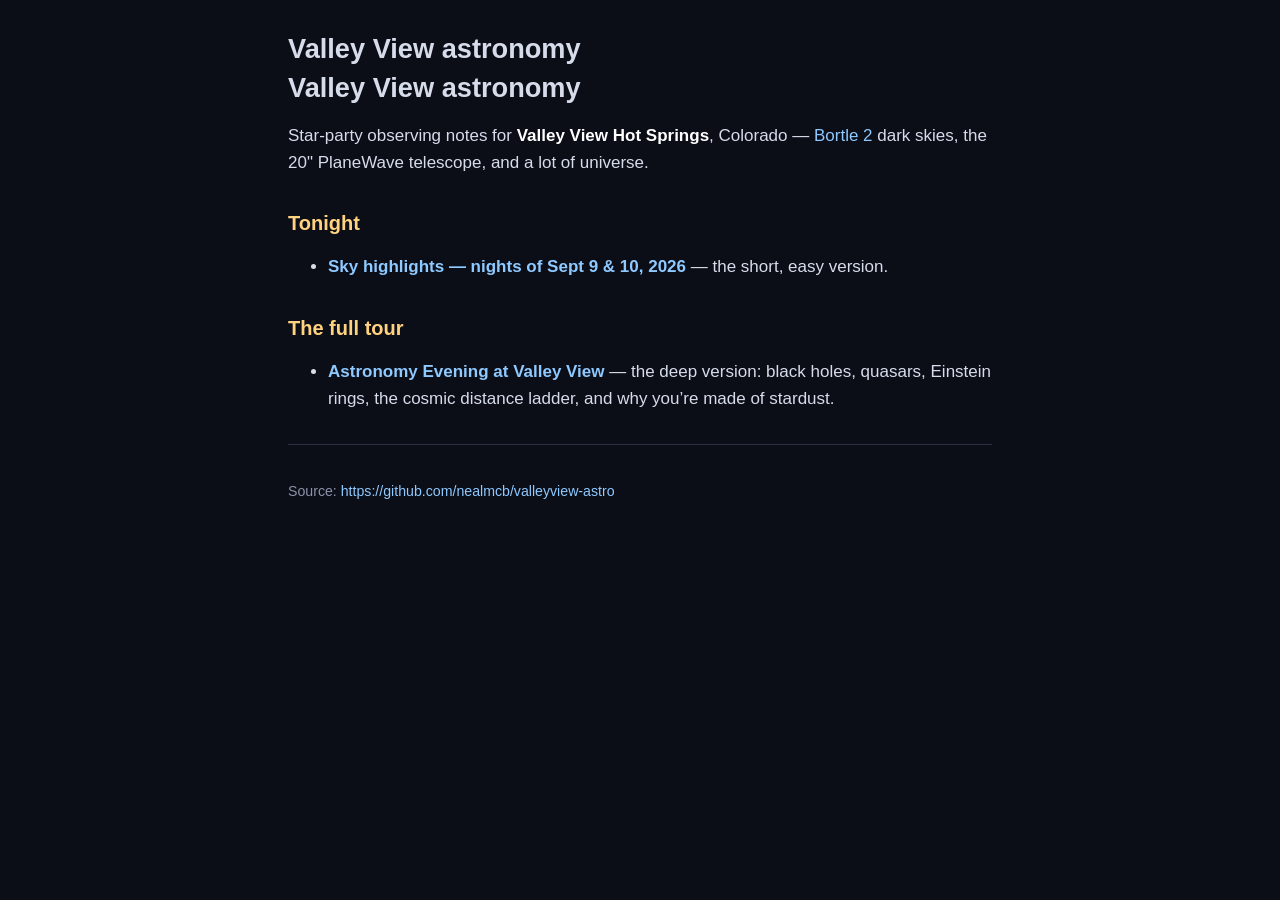
==== index.html @ 8d2835ee "Add Sept 9-10 2026 highlights, evening tour, and sky-timeline tool - vv20260909/highlights.md: short" ====
<!DOCTYPE html>
<html xmlns="http://www.w3.org/1999/xhtml" lang="" xml:lang="">
<head>
  <meta charset="utf-8" />
  <meta name="generator" content="pandoc" />
  <meta name="viewport" content="width=device-width, initial-scale=1.0, user-scalable=yes" />
  <title>Valley View astronomy</title>
  <style>
    code{white-space: pre-wrap;}
    span.smallcaps{font-variant: small-caps;}
    span.underline{text-decoration: underline;}
    div.column{display: inline-block; vertical-align: top; width: 50%;}
    div.hanging-indent{margin-left: 1.5em; text-indent: -1.5em;}
    ul.task-list{list-style: none;}
  </style>
  <link rel="stylesheet" href="assets/style.css" />
</head>
<body>
<header id="title-block-header">
<h1 class="title">Valley View astronomy</h1>
</header>
<h1 id="valley-view-astronomy">Valley View astronomy</h1>
<p>Star-party observing notes for <strong>Valley View Hot Springs</strong>, Colorado — <a href="https://en.wikipedia.org/wiki/Bortle_scale">Bortle 2</a> dark skies, the 20" PlaneWave telescope, and a lot of universe.</p>
<h2 id="tonight">Tonight</h2>
<ul>
<li><strong><a href="vv20260909/highlights.html">Sky highlights — nights of Sept 9 &amp; 10, 2026</a></strong> — the short, easy version.</li>
</ul>
<h2 id="the-full-tour">The full tour</h2>
<ul>
<li><strong><a href="astro-evening-vv.html">Astronomy Evening at Valley View</a></strong> — the deep version: black holes, quasars, Einstein rings, the cosmic distance ladder, and why you’re made of stardust.</li>
</ul>
<hr />
<p><small>Source: <a href="https://github.com/nealmcb/valleyview-astro" class="uri">https://github.com/nealmcb/valleyview-astro</a></small></p>
</body>
</html>
---- assets/style.css ----
/* Valley View astronomy — dark, readable, prints fine. */
:root {
  --bg: #0b0d17;
  --fg: #d7dceb;
  --muted: #8b93ab;
  --accent: #ffd27f;
  --link: #8ec9ff;
  --rule: #2a2f45;
}
html { -webkit-text-size-adjust: 100%; }
body {
  background: var(--bg);
  color: var(--fg);
  font: 17px/1.6 -apple-system, BlinkMacSystemFont, "Segoe UI", Roboto, Helvetica, Arial, sans-serif;
  max-width: 44rem;
  margin: 0 auto;
  padding: 2rem 1.1rem 4rem;
}
h1, h2, h3 { line-height: 1.25; font-weight: 650; }
h1 { font-size: 1.7rem; margin: 0 0 .3rem; }
h2 { font-size: 1.25rem; margin: 2.2rem 0 .6rem; color: var(--accent); }
h3 { font-size: 1.05rem; margin: 1.6rem 0 .4rem; }
a { color: var(--link); text-decoration: none; }
a:hover { text-decoration: underline; }
hr { border: 0; border-top: 1px solid var(--rule); margin: 2rem 0; }
em { color: var(--muted); }
strong { color: #fff; }
code { background: #171a2b; padding: .1em .35em; border-radius: 4px; font-size: .9em; }
pre { background: #171a2b; padding: .9rem 1rem; border-radius: 8px; overflow-x: auto; }
pre code { background: none; padding: 0; }
blockquote {
  margin: 1rem 0; padding: .2rem 0 .2rem 1rem;
  border-left: 3px solid var(--rule); color: var(--muted);
}
table { border-collapse: collapse; margin: 1rem 0; width: 100%; display: block; overflow-x: auto; }
th, td { border: 1px solid var(--rule); padding: .4rem .7rem; text-align: left; }
th { background: #141728; color: var(--accent); }
img { max-width: 100%; height: auto; }
small { color: var(--muted); }
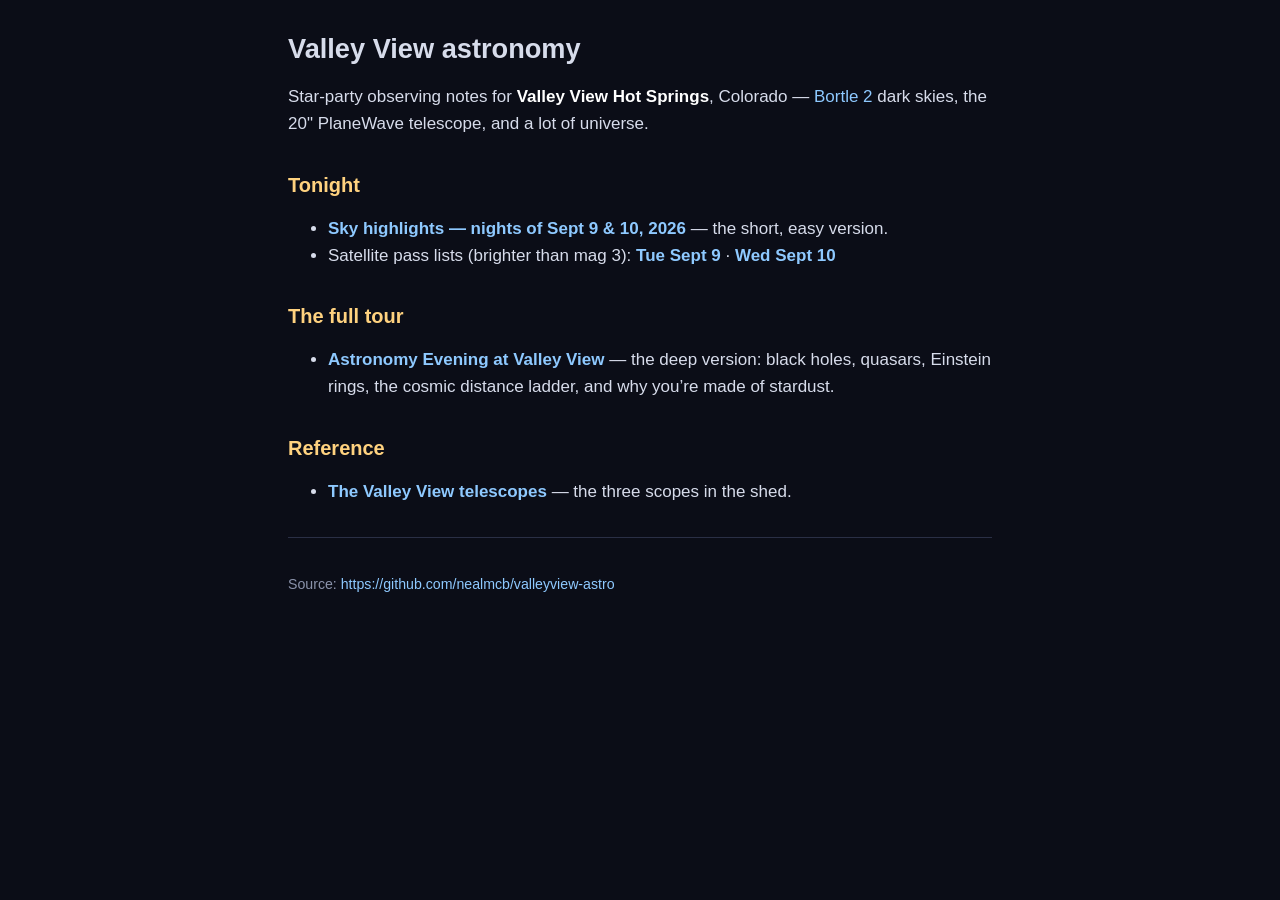
==== commit ae9561b5: "Split satellite tables into per-night docs; add telescopes page; fix double title - bin/ha_passes.py" ====
--- a/index.html
+++ b/index.html
@@ -16,19 +16,21 @@
   <link rel="stylesheet" href="assets/style.css" />
 </head>
 <body>
-<header id="title-block-header">
-<h1 class="title">Valley View astronomy</h1>
-</header>
 <h1 id="valley-view-astronomy">Valley View astronomy</h1>
 <p>Star-party observing notes for <strong>Valley View Hot Springs</strong>, Colorado — <a href="https://en.wikipedia.org/wiki/Bortle_scale">Bortle 2</a> dark skies, the 20" PlaneWave telescope, and a lot of universe.</p>
 <h2 id="tonight">Tonight</h2>
 <ul>
 <li><strong><a href="vv20260909/highlights.html">Sky highlights — nights of Sept 9 &amp; 10, 2026</a></strong> — the short, easy version.</li>
+<li>Satellite pass lists (brighter than mag 3): <strong><a href="vv20260909/satellites.html">Tue Sept 9</a></strong> · <strong><a href="vv20260910/satellites.html">Wed Sept 10</a></strong></li>
 </ul>
 <h2 id="the-full-tour">The full tour</h2>
 <ul>
 <li><strong><a href="astro-evening-vv.html">Astronomy Evening at Valley View</a></strong> — the deep version: black holes, quasars, Einstein rings, the cosmic distance ladder, and why you’re made of stardust.</li>
 </ul>
+<h2 id="reference">Reference</h2>
+<ul>
+<li><strong><a href="telescopes.html">The Valley View telescopes</a></strong> — the three scopes in the shed.</li>
+</ul>
 <hr />
 <p><small>Source: <a href="https://github.com/nealmcb/valleyview-astro" class="uri">https://github.com/nealmcb/valleyview-astro</a></small></p>
 </body>
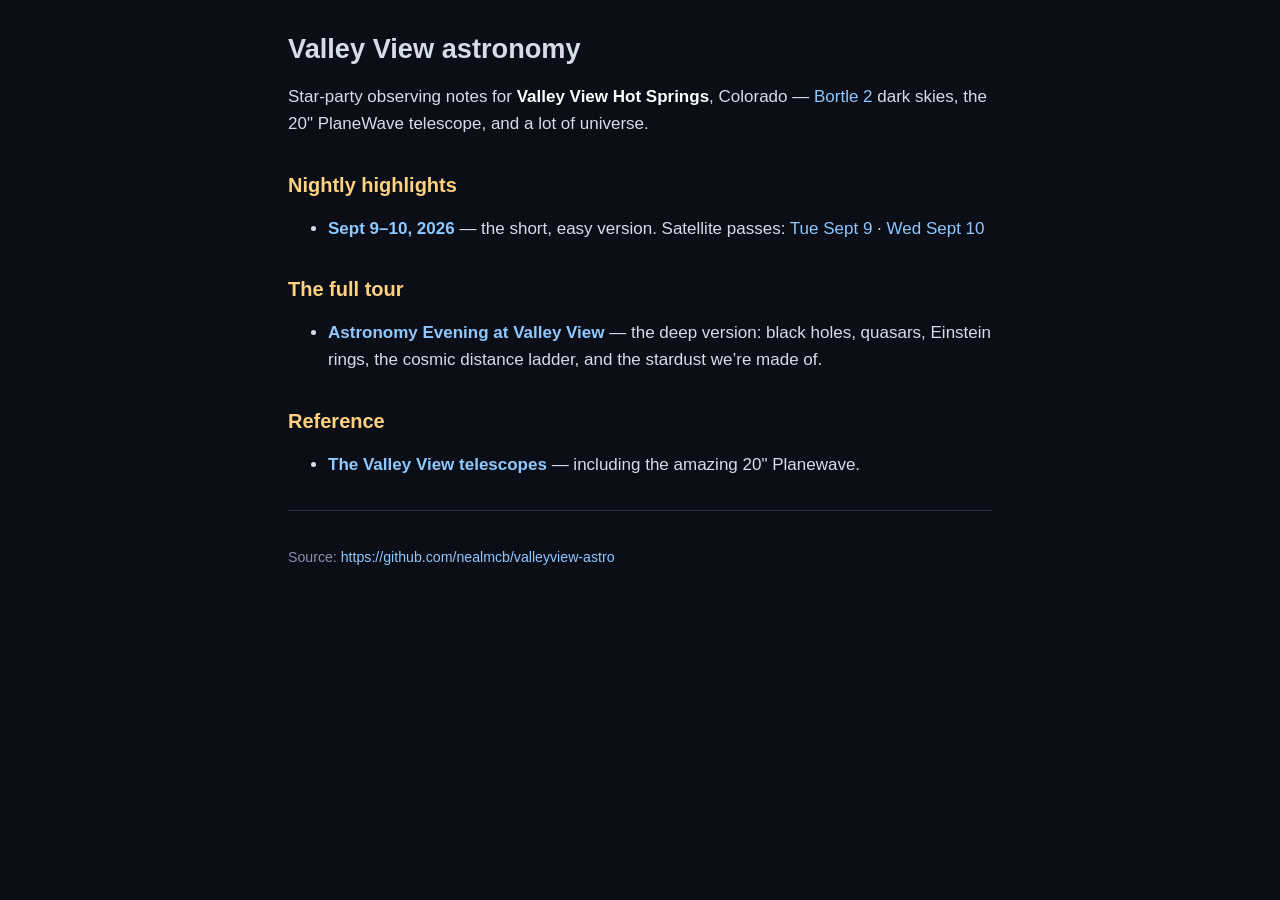
==== commit f300a6e0: "Drop internal-doc link; index "Nightly highlights" list with per-night sat links - telescopes.md: re" ====
--- a/index.html
+++ b/index.html
@@ -18,18 +18,17 @@
 <body>
 <h1 id="valley-view-astronomy">Valley View astronomy</h1>
 <p>Star-party observing notes for <strong>Valley View Hot Springs</strong>, Colorado — <a href="https://en.wikipedia.org/wiki/Bortle_scale">Bortle 2</a> dark skies, the 20" PlaneWave telescope, and a lot of universe.</p>
-<h2 id="tonight">Tonight</h2>
+<h2 id="nightly-highlights">Nightly highlights</h2>
 <ul>
-<li><strong><a href="vv20260909/highlights.html">Sky highlights — nights of Sept 9 &amp; 10, 2026</a></strong> — the short, easy version.</li>
-<li>Satellite pass lists (brighter than mag 3): <strong><a href="vv20260909/satellites.html">Tue Sept 9</a></strong> · <strong><a href="vv20260910/satellites.html">Wed Sept 10</a></strong></li>
+<li><strong><a href="vv20260909/highlights.html">Sept 9–10, 2026</a></strong> — the short, easy version. Satellite passes: <a href="vv20260909/satellites.html">Tue Sept 9</a> · <a href="vv20260910/satellites.html">Wed Sept 10</a></li>
 </ul>
 <h2 id="the-full-tour">The full tour</h2>
 <ul>
-<li><strong><a href="astro-evening-vv.html">Astronomy Evening at Valley View</a></strong> — the deep version: black holes, quasars, Einstein rings, the cosmic distance ladder, and why you’re made of stardust.</li>
+<li><strong><a href="astro-evening-vv.html">Astronomy Evening at Valley View</a></strong> — the deep version: black holes, quasars, Einstein rings, the cosmic distance ladder, and the stardust we’re made of.</li>
 </ul>
 <h2 id="reference">Reference</h2>
 <ul>
-<li><strong><a href="telescopes.html">The Valley View telescopes</a></strong> — the three scopes in the shed.</li>
+<li><strong><a href="telescopes.html">The Valley View telescopes</a></strong> — including the amazing 20" Planewave.</li>
 </ul>
 <hr />
 <p><small>Source: <a href="https://github.com/nealmcb/valleyview-astro" class="uri">https://github.com/nealmcb/valleyview-astro</a></small></p>
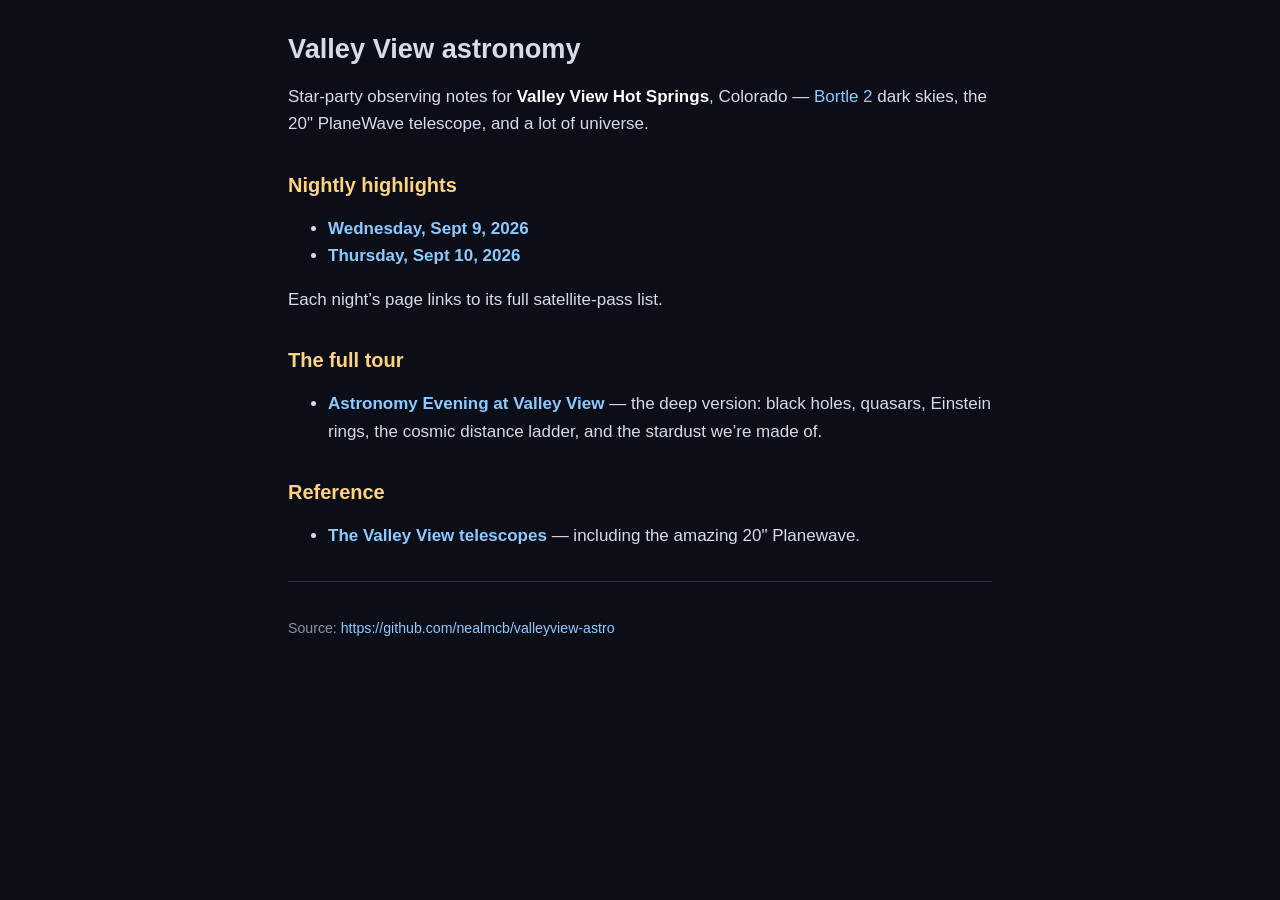
==== commit 2de0cc3c: "Separate highlights page per night (Wed Sep 9, Thu Sep 10) - vv20260909/highlights.md is now Sept-9-" ====
--- a/index.html
+++ b/index.html
@@ -20,8 +20,10 @@
 <p>Star-party observing notes for <strong>Valley View Hot Springs</strong>, Colorado — <a href="https://en.wikipedia.org/wiki/Bortle_scale">Bortle 2</a> dark skies, the 20" PlaneWave telescope, and a lot of universe.</p>
 <h2 id="nightly-highlights">Nightly highlights</h2>
 <ul>
-<li><strong><a href="vv20260909/highlights.html">Sept 9–10, 2026</a></strong> — the short, easy version. Satellite passes: <a href="vv20260909/satellites.html">Tue Sept 9</a> · <a href="vv20260910/satellites.html">Wed Sept 10</a></li>
+<li><strong><a href="vv20260909/highlights.html">Wednesday, Sept 9, 2026</a></strong></li>
+<li><strong><a href="vv20260910/highlights.html">Thursday, Sept 10, 2026</a></strong></li>
 </ul>
+<p>Each night’s page links to its full satellite-pass list.</p>
 <h2 id="the-full-tour">The full tour</h2>
 <ul>
 <li><strong><a href="astro-evening-vv.html">Astronomy Evening at Valley View</a></strong> — the deep version: black holes, quasars, Einstein rings, the cosmic distance ladder, and the stardust we’re made of.</li>
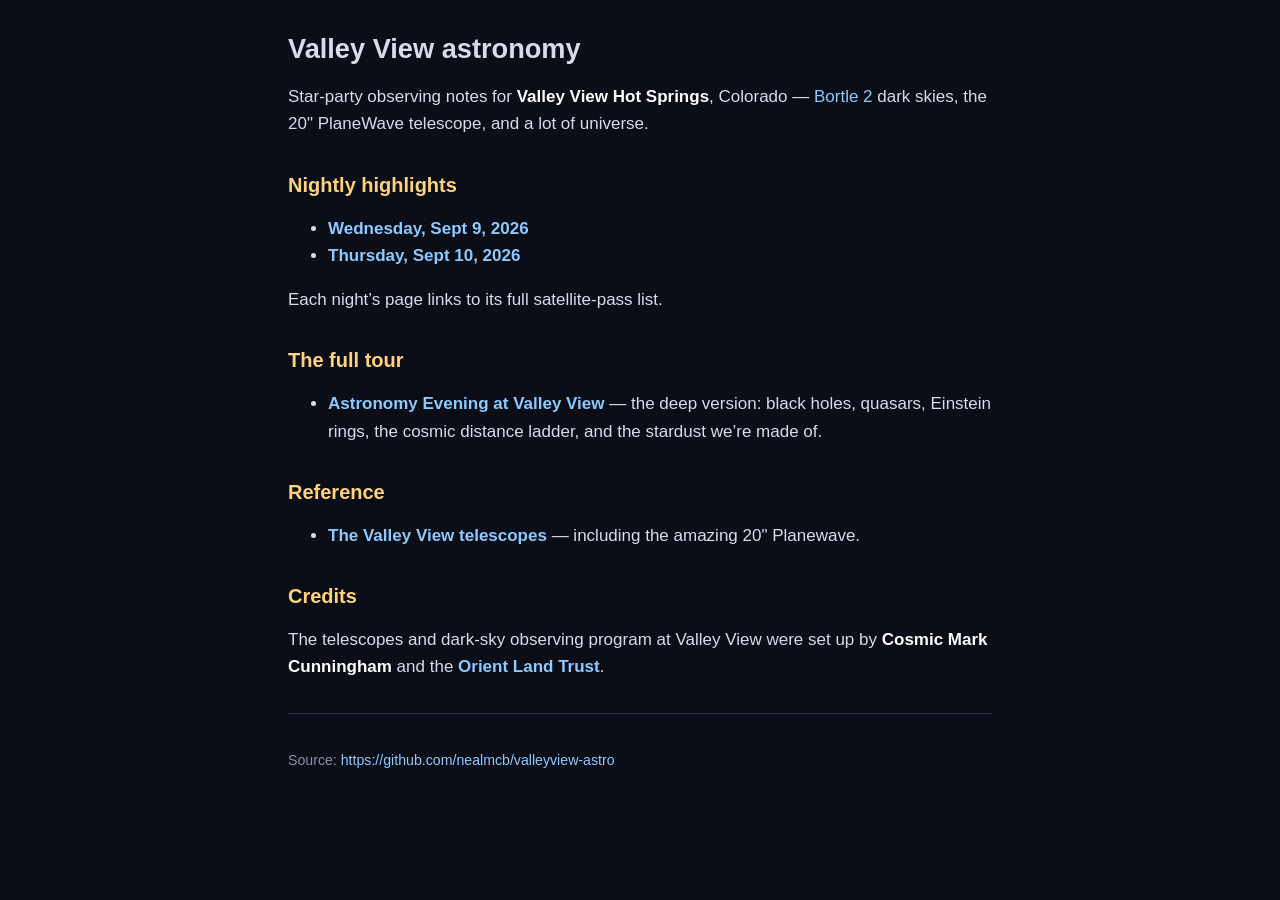
==== commit 1f4f9486: "index: credit Cosmic Mark Cunningham and the Orient Land Trust Co-Authored-By: Claude Sonnet 5 <nore" ====
--- a/index.html
+++ b/index.html
@@ -32,6 +32,8 @@
 <ul>
 <li><strong><a href="telescopes.html">The Valley View telescopes</a></strong> — including the amazing 20" Planewave.</li>
 </ul>
+<h2 id="credits">Credits</h2>
+<p>The telescopes and dark-sky observing program at Valley View were set up by <strong>Cosmic Mark Cunningham</strong> and the <strong><a href="https://www.facebook.com/OrientLandTrust">Orient Land Trust</a></strong>.</p>
 <hr />
 <p><small>Source: <a href="https://github.com/nealmcb/valleyview-astro" class="uri">https://github.com/nealmcb/valleyview-astro</a></small></p>
 </body>
